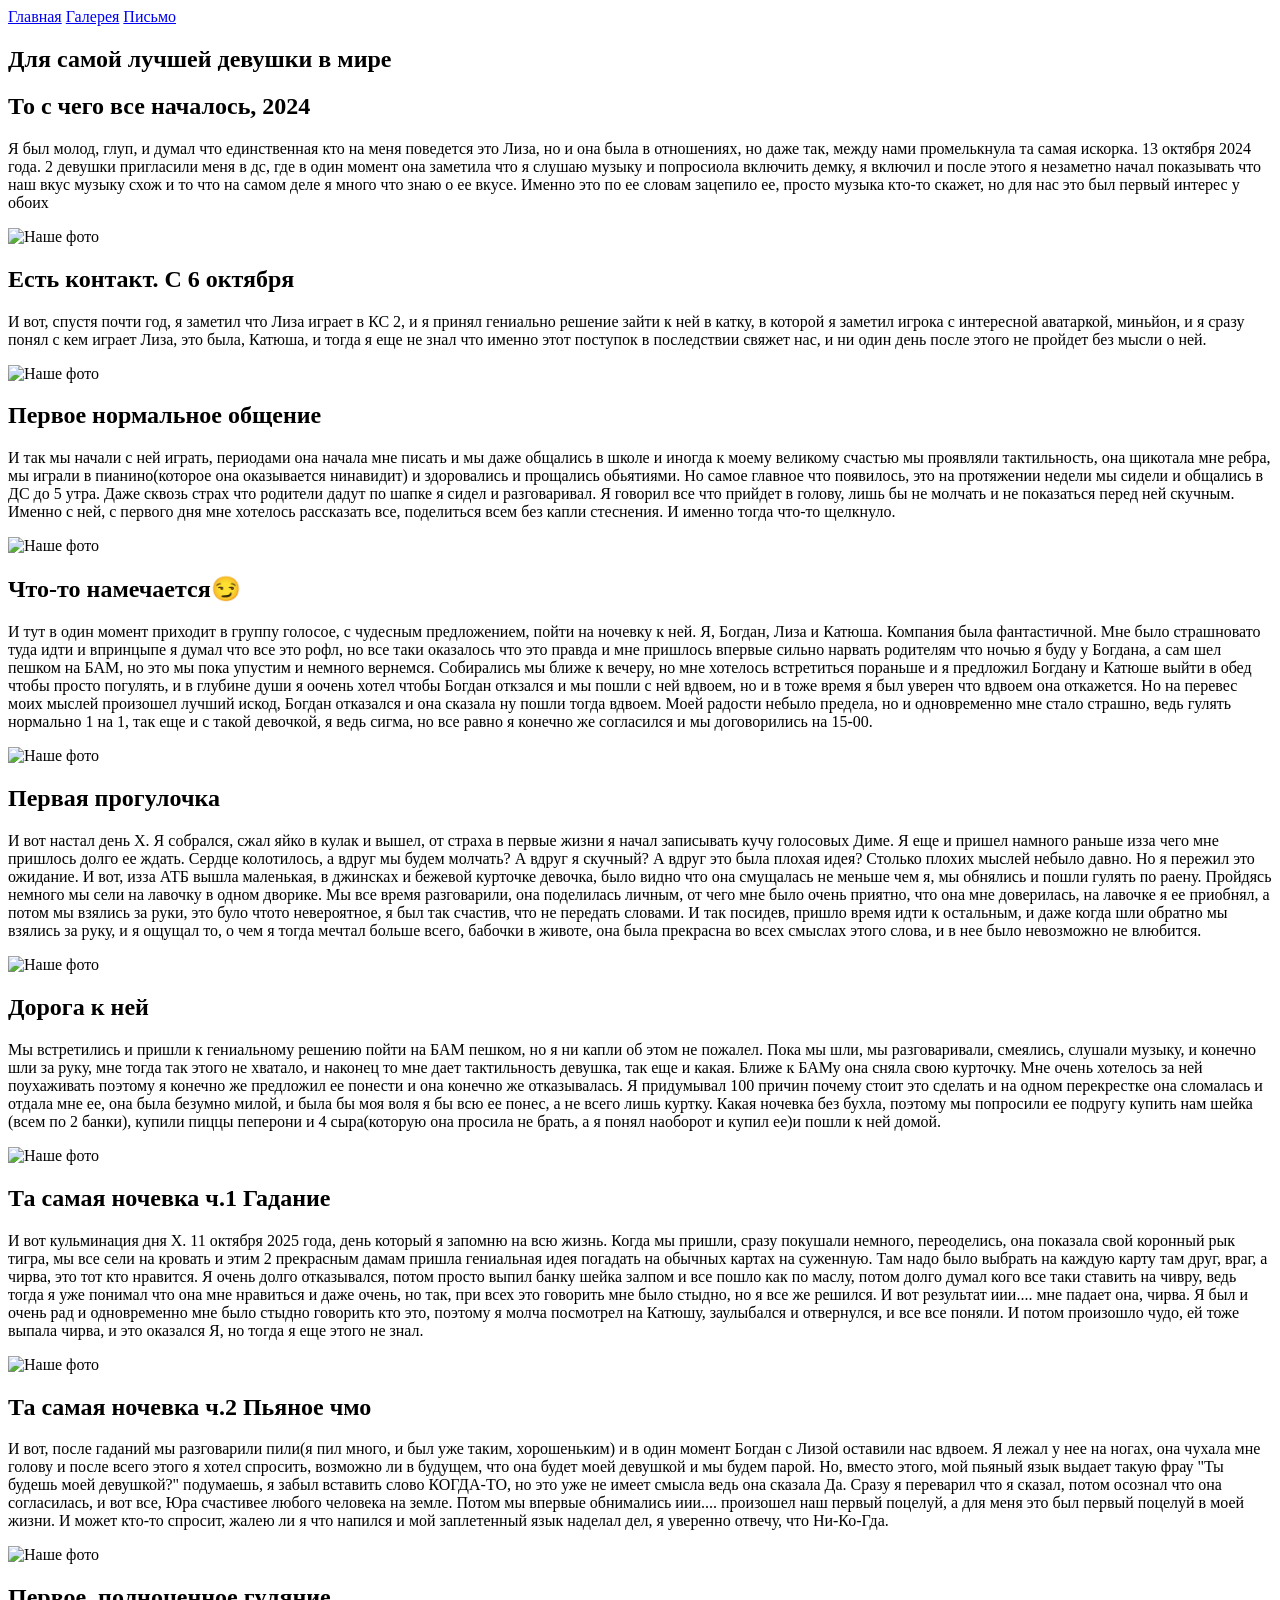
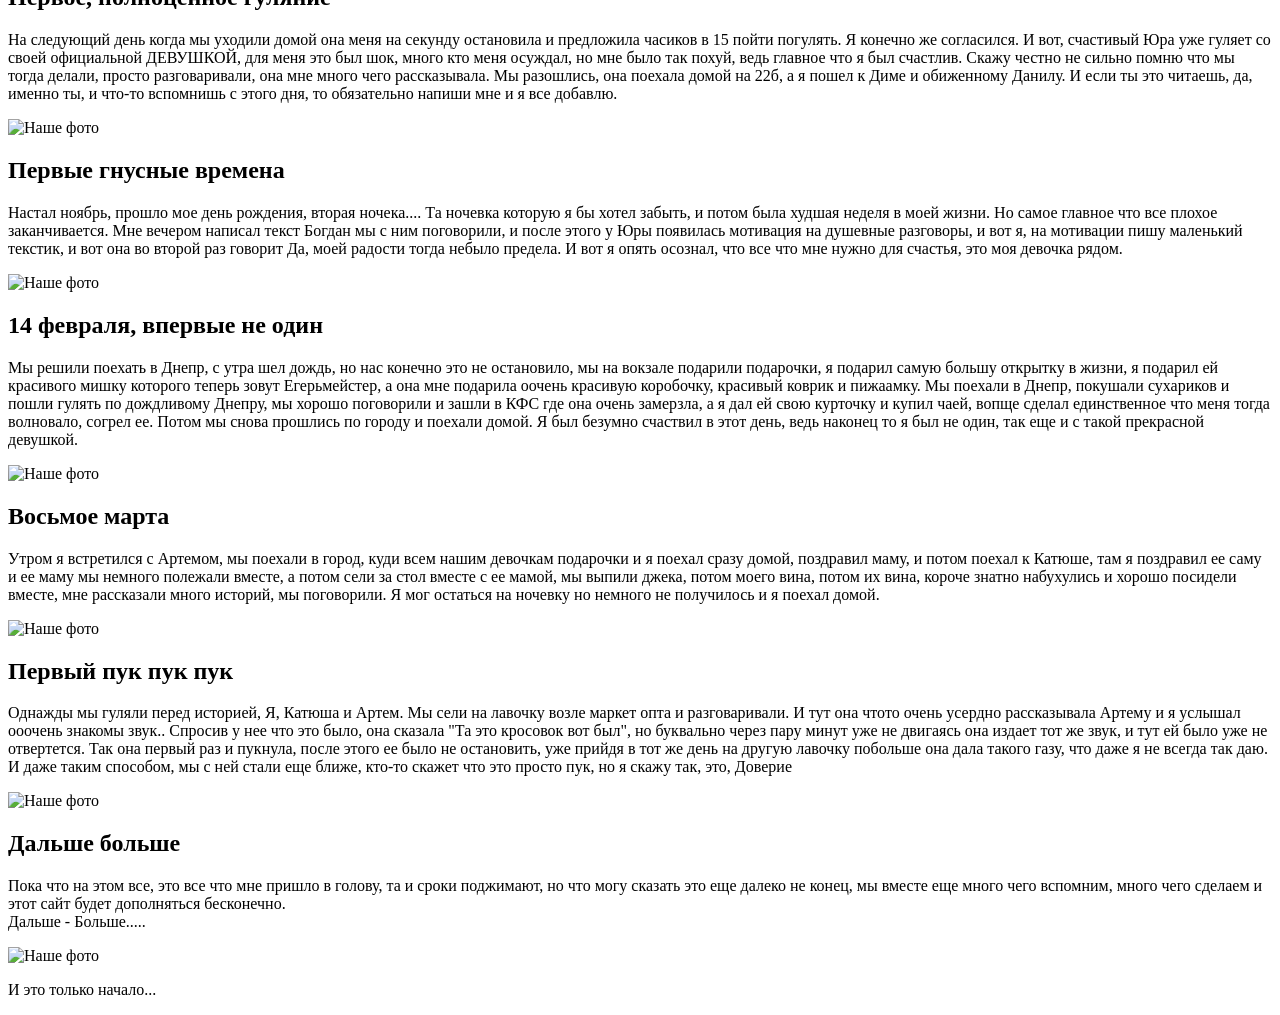
==== index.html @ ff8861ff "Add files via upload" ====
<!DOCTYPE html>
<html lang="ru">

<head>
	<meta charset="UTF-8">
	<meta name="viewport" content="width=device-width, initial-scale=1.0">
	<title>Наша История</title>
	<link rel="shortcut icon" href="img/favicon/Danila.png" type="image/x-icon">
	<link rel="stylesheet" href="css/style.css">
	<link rel="preconnect" href="https://fonts.googleapis.com">
	<link rel="preconnect" href="https://fonts.gstatic.com" crossorigin>
	<link
		href="https://fonts.googleapis.com/css2?family=Great+Vibes&family=Playfair+Display:ital,wght@0,400..900;1,400..900&display=swap"
		rel="stylesheet">
</head>

<body>

	<header class="header">
		<nav class="nav">
			<a href="index.html" class="nav__link active">Главная</a>
			<a href="gallery.html" class="nav__link">Галерея</a>
			<a href="paroll.html" class="nav__link">Письмо</a>
		</nav>
	</header>

	<section class="hero hidden">
		<h1 class="hero__title">Для самой лучшей девушки в мире</h1>
	</section>

	<section class="story">
		<div class="story__header-bg hidden" style="background-image: url('img/fon1.jpg');">
			<h2 class="story__title">То с чего все началось, 2024</h2>
		</div>

		<div class="story__content container">
			<div class="story__text hidden slide-left">
				<p>Я был молод, глуп, и думал что единственная кто на меня поведется это Лиза, но и она была в отношениях,
					но даже так, между нами промелькнула та самая искорка. 13 октября 2024 года. 2 девушки пригласили меня в
					дс, где в один момент она заметила что я слушаю музыку и попросиола включить демку, я включил и после
					этого я незаметно начал показывать что наш вкус музыку схож и то что на самом деле я много что знаю о ее
					вкусе. Именно это по ее словам зацепило ее, просто музыка кто-то скажет, но для нас это был первый
					интерес у обоих</p>
			</div>
			<div class="story__photo hidden slide-right">
				<img src="img/gallery/3.jpg" alt="Наше фото">
			</div>
		</div>
	</section>
	<section class="story">
		<div class="story__header-bg hidden" style="background-image: url('img/fon1.jpg');">
			<h2 class="story__title">Есть контакт. С 6 октября</h2>
		</div>
		<div class="story__content container">
			<div class="story__text hidden slide-left">
				<p>И вот, спустя почти год, я заметил что Лиза играет в КС 2, и я принял гениально решение зайти к ней в
					катку, в которой я заметил игрока с интересной аватаркой, миньйон, и я сразу понял с кем играет Лиза, это
					была, Катюша, и тогда я еще не знал что именно этот поступок в последствии свяжет нас, и ни один день
					после этого не пройдет без мысли о ней. </p>
			</div>
			<div class="story__photo hidden slide-right">
				<img src="img/gallery/4.jpg" alt="Наше фото">
			</div>
		</div>
	</section>
	<section class="story">
		<div class="story__header-bg hidden" style="background-image: url('img/fon1.jpg');">
			<h2 class="story__title">Первое нормальное общение</h2>
		</div>
		<div class="story__content container">
			<div class="story__text hidden slide-left">
				<p>И так мы начали с ней играть, периодами она начала мне писать и мы даже общались в школе и иногда к моему
					великому счастью мы проявляли тактильность, она щикотала мне ребра, мы играли в пианино(которое она
					оказывается нинавидит) и здоровались и прощались обьятиями. Но самое
					главное что появилось, это на протяжении недели мы сидели и общались в ДС до 5 утра. Даже сквозь страх
					что родители дадут по шапке я сидел и разговаривал. Я говорил все что прийдет в голову, лишь бы не
					молчать и не показаться перед ней скучным. Именно с ней, с первого дня мне хотелось рассказать все,
					поделиться всем без капли стеснения. И именно тогда что-то щелкнуло.</p>
			</div>
			<div class="story__photo hidden slide-right">
				<img src="img/gallery/5.jpg" alt="Наше фото">
			</div>
		</div>
	</section>
	<section class="story">
		<div class="story__header-bg hidden" style="background-image: url('img/fon1.jpg');">
			<h2 class="story__title">Что-то намечается😏</h2>
		</div>
		<div class="story__content container">
			<div class="story__text hidden slide-left">
				<p>И тут в один момент приходит в группу голосое, с чудесным предложением, пойти на ночевку к ней. Я,
					Богдан, Лиза и Катюша. Компания была фантастичной. Мне было страшновато туда идти и впринцыпе я думал что
					все это рофл, но все таки оказалось что это правда и мне пришлось впервые сильно нарвать родителям что
					ночью я буду у Богдана, а сам шел пешком на БАМ, но это мы пока упустим и немного вернемся. Собирались мы
					ближе к вечеру, но мне хотелось встретиться пораньше и я предложил Богдану и Катюше выйти в обед чтобы
					просто погулять, и в глубине души я оочень хотел чтобы Богдан откзался и мы пошли с ней вдвоем, но и в
					тоже время я был уверен что вдвоем она откажется. Но на перевес моих мыслей произошел лучший искод,
					Богдан отказался и она сказала ну пошли тогда вдвоем. Моей радости небыло предела, но и одновременно мне
					стало страшно, ведь гулять нормально 1 на 1, так еще и с такой девочкой, я ведь сигма, но все равно я
					конечно же согласился и мы договорились на 15-00.</p>
			</div>
			<div class="story__photo hidden slide-right">
				<img src="img/gallery/6.jpg" alt="Наше фото">
			</div>
		</div>
	</section>
	<section class="story">
		<div class="story__header-bg hidden" style="background-image: url('img/fon1.jpg');">
			<h2 class="story__title">Первая прогулочка</h2>
		</div>
		<div class="story__content container">
			<div class="story__text hidden slide-left">
				<p>И вот настал день Х. Я собрался, сжал яйко в кулак и вышел, от страха в первые жизни я начал записывать
					кучу голосовых Диме. Я еще и пришел намного раньше изза чего мне пришлось долго ее ждать. Сердце
					колотилось, а вдруг мы будем молчать? А вдруг я скучный? А вдруг это была плохая идея? Столько плохих
					мыслей небыло давно. Но я пережил это ожидание. И вот, изза АТБ вышла маленькая, в джинсках и бежевой
					курточке девочка, было видно что она смущалась не меньше чем я, мы обнялись и пошли гулять по раену.
					Пройдясь немного мы сели на лавочку в одном дворике. Мы все время разговарили, она поделилась личным, от
					чего мне было очень приятно, что она мне доверилась, на лавочке я ее приобнял, а потом мы взялись за
					руки, это було чтото невероятное, я был так счастив, что не передать словами. И так посидев, пришло время
					идти к остальным, и даже когда шли обратно мы взялись за руку, и я ощущал то, о чем я тогда мечтал больше
					всего, бабочки в животе, она была прекрасна во всех смыслах этого слова, и в нее было невозможно не
					влюбится.</p>
			</div>
			<div class="story__photo hidden slide-right">
				<img src="img/gallery/17.jpg" alt="Наше фото">
			</div>
		</div>
	</section>
	<section class="story">
		<div class="story__header-bg hidden" style="background-image: url('img/fon1.jpg');">
			<h2 class="story__title">Дорога к ней</h2>
		</div>
		<div class="story__content container">
			<div class="story__text hidden slide-left">
				<p>Мы встретились и пришли к гениальному решению пойти на БАМ пешком, но я ни капли об этом не пожалел. Пока
					мы шли, мы разговаривали, смеялись, слушали музыку, и конечно шли за руку, мне тогда так этого не
					хватало, и наконец то мне дает тактильность девушка, так еще и какая. Ближе к БАМу она сняла свою
					курточку. Мне очень хотелось за ней поухаживать поэтому я конечно же предложил ее понести и она конечно
					же отказывалась. Я придумывал 100 причин почему стоит это сделать и на одном перекрестке она сломалась и
					отдала мне ее, она была безумно милой, и была бы моя воля я бы всю ее понес, а не всего лишь куртку.
					Какая ночевка без бухла, поэтому мы попросили ее подругу купить нам шейка (всем по 2 банки), купили пиццы
					пеперони и 4 сыра(которую она просила не брать, а я понял наоборот и купил ее)и пошли к ней домой.
				</p>
			</div>
			<div class="story__photo hidden slide-right">
				<img src="img/gallery/17.jpg" alt="Наше фото">
			</div>
		</div>
	</section>
	<section class="story">
		<div class="story__header-bg hidden" style="background-image: url('img/fon1.jpg');">
			<h2 class="story__title">Та самая ночевка ч.1 Гадание</h2>
		</div>
		<div class="story__content container">
			<div class="story__text hidden slide-left">
				<p>И вот кульминация дня Х. 11 октября 2025 года, день который я запомню на всю жизнь. Когда мы пришли,
					сразу покушали немного, переоделись, она показала свой коронный рык тигра, мы все сели на кровать и этим
					2 прекрасным дамам пришла гениальная идея погадать на обычных картах на суженную. Там надо было выбрать
					на каждую карту там друг, враг, а чирва, это тот кто нравится. Я очень долго отказывался, потом просто
					выпил банку шейка залпом и все пошло как по маслу, потом долго
					думал кого все таки ставить на чивру, ведь тогда я уже понимал что она мне нравиться и даже очень, но
					так, при всех это говорить мне было стыдно, но я все же решился. И вот результат иии.... мне падает она,
					чирва. Я был и очень рад и одновременно мне было стыдно говорить кто это, поэтому я молча посмотрел на
					Катюшу, заулыбался и отвернулся, и все все поняли. И потом произошло чудо, ей тоже выпала чирва, и это
					оказался Я, но тогда я еще этого не знал.</p>
			</div>
			<div class="story__photo hidden slide-right">
				<img src="img/gallery/1.jpg" alt="Наше фото">
			</div>
		</div>
	</section>
	<section class="story">
		<div class="story__header-bg hidden" style="background-image: url('img/fon1.jpg');">
			<h2 class="story__title">Та самая ночевка ч.2 Пьяное чмо</h2>
		</div>
		<div class="story__content container">
			<div class="story__text hidden slide-left">
				<p>И вот, после гаданий мы разговарили пили(я пил много, и был уже таким, хорошеньким) и в один момент
					Богдан с Лизой оставили нас вдвоем. Я лежал у нее на ногах, она чухала мне голову и после всего этого я
					хотел спросить, возможно ли в будущем, что она будет моей девушкой и мы будем парой. Но, вместо этого,
					мой пьяный язык выдает такую фрау "Ты будешь моей девушкой?" подумаешь, я забыл вставить слово КОГДА-ТО,
					но это уже не имеет смысла ведь она сказала Да. Сразу я переварил что я сказал, потом осознал что она
					согласилась, и вот все, Юра счастивее любого человека на земле. Потом мы впервые обнимались иии....
					произошел наш первый поцелуй, а для меня это был первый поцелуй в моей жизни. И может кто-то спросит,
					жалею ли я что напился и мой заплетенный язык наделал дел, я уверенно отвечу, что Ни-Ко-Гда.</p>
			</div>
			<div class="story__photo hidden slide-right">
				<img src="img/gallery/7.jpg" alt="Наше фото">
			</div>
		</div>
	</section>
	<section class="story">
		<div class="story__header-bg hidden" style="background-image: url('img/fon1.jpg');">
			<h2 class="story__title">Первое, полноценное гуляние</h2>
		</div>
		<div class="story__content container">
			<div class="story__text hidden slide-left">
				<p>На следующий день когда мы уходили домой она меня на секунду остановила и предложила часиков в 15 пойти
					погулять. Я конечно же согласился. И вот, счастивый Юра уже гуляет со своей официальной ДЕВУШКОЙ, для
					меня это был шок, много кто меня осуждал, но мне было так похуй, ведь главное что я был счастлив. Скажу
					честно не сильно помню что мы тогда делали, просто разговаривали, она мне много чего рассказывала. Мы
					разошлись, она поехала домой на 22б, а я пошел к Диме и обиженному Данилу. И если ты это читаешь, да,
					именно ты, и что-то вспомнишь с этого дня, то обязательно напиши мне и я все добавлю.</p>
			</div>
			<div class="story__photo hidden slide-right">
				<img src="img/gallery/8.jpg" alt="Наше фото">
			</div>
		</div>
	</section>
	<section class="story">
		<div class="story__header-bg hidden" style="background-image: url('img/fon1.jpg');">
			<h2 class="story__title">Первые гнусные времена</h2>
		</div>
		<div class="story__content container">
			<div class="story__text hidden slide-left">
				<p>Настал ноябрь, прошло мое день рождения, вторая ночека.... Та ночевка которую я бы хотел забыть, и потом
					была худшая неделя в моей жизни. Но самое главное что все плохое заканчивается. Мне вечером написал текст
					Богдан мы с ним поговорили, и после этого у Юры появилась мотивация на душевные разговоры, и вот я, на
					мотивации пишу маленький текстик, и вот она во второй раз говорит Да, моей радости тогда небыло предела.
					И вот я опять осознал, что все что мне нужно для счастья, это моя девочка рядом.</p>
			</div>
			<div class="story__photo hidden slide-right">
				<img src="img/gallery/10.jpg" alt="Наше фото">
			</div>
		</div>
	</section>
	<section class="story">
		<div class="story__header-bg hidden" style="background-image: url('img/fon1.jpg');">
			<h2 class="story__title">14 февраля, впервые не один</h2>
		</div>
		<div class="story__content container">
			<div class="story__text hidden slide-left">
				<p>Мы решили поехать в Днепр, с утра шел дождь, но нас конечно это не остановило, мы на вокзале подарили
					подарочки, я подарил самую большу открытку в жизни, я подарил ей красивого мишку которого теперь зовут
					Егерьмейстер, а она мне подарила оочень красивую коробочку, красивый коврик и пижаамку. Мы поехали в
					Днепр, покушали сухариков и пошли гулять по дождливому Днепру, мы хорошо поговорили и зашли в КФС где она
					очень замерзла, а я дал ей свою курточку и купил чаей, вопще сделал единственное что меня тогда
					волновало, согрел ее. Потом мы снова прошлись по городу и поехали домой. Я был безумно счаствил в этот
					день, ведь наконец то я был не один, так еще и с такой прекрасной девушкой.</p>
			</div>
			<div class="story__photo hidden slide-right">
				<img src="img/gallery/9.jpg" alt="Наше фото">
			</div>
		</div>
	</section>
	<section class="story">
		<div class="story__header-bg hidden" style="background-image: url('img/fon1.jpg');">
			<h2 class="story__title">Восьмое марта</h2>
		</div>
		<div class="story__content container">
			<div class="story__text hidden slide-left">
				<p>Утром я встретился с Артемом, мы поехали в город, куди всем нашим девочкам подарочки и я поехал сразу
					домой, поздравил маму, и потом поехал к Катюше, там я поздравил ее саму и ее маму мы немного полежали
					вместе, а потом сели за стол вместе с ее мамой, мы выпили джека, потом моего вина, потом их вина, короче
					знатно набухулись и хорошо посидели вместе, мне рассказали много историй, мы поговорили. Я мог остаться
					на ночевку но немного не получилось и я поехал домой.</p>
			</div>
			<div class="story__photo hidden slide-right">
				<img src="img/gallery/12.jpg" alt="Наше фото">
			</div>
		</div>
	</section>
	<section class="story">
		<div class="story__header-bg hidden" style="background-image: url('img/fon1.jpg');">
			<h2 class="story__title">Первый пук пук пук</h2>
		</div>
		<div class="story__content container">
			<div class="story__text hidden slide-left">
				<p>Однажды мы гуляли перед историей, Я, Катюша и Артем. Мы сели на лавочку возле маркет опта и
					разговаривали. И тут она чтото очень усердно рассказывала Артему и я услышал ооочень знакомы звук..
					Спросив у нее что это было, она сказала "Та это кросовок вот был", но буквально через пару минут уже не
					двигаясь она издает тот же звук, и тут ей было уже не отвертется. Так она первый раз и пукнула, после
					этого ее было не остановить, уже прийдя в тот же день на другую лавочку побольше она дала такого газу,
					что даже я не всегда так даю. И даже таким способом, мы с ней стали еще ближе, кто-то скажет что это
					просто пук, но я скажу так, это, Доверие</p>
			</div>
			<div class="story__photo hidden slide-right">
				<img src="img/gallery/17.jpg" alt="Наше фото">
			</div>
		</div>
	</section>
	<section class="story">
		<div class="story__header-bg hidden" style="background-image: url('img/fon1.jpg');">
			<h2 class="story__title">Дальше больше</h2>
		</div>
		<div class="story__content container">
			<div class="story__text hidden slide-left">
				<p>Пока что на этом все, это все что мне пришло в голову, та и сроки поджимают, но что могу сказать это еще
					далеко не конец, мы вместе еще много чего вспомним, много чего сделаем и этот сайт будет дополняться
					бесконечно.<br>
					Дальше - Больше.....
				</p>
			</div>
			<div class="story__photo hidden slide-right">
				<img src="img/gallery/11.jpg" alt="Наше фото">
			</div>
		</div>
	</section>
	<footer class="footer hidden">
		<p>И это только начало...</p>
	</footer>
	<script src="script.js"></script>
</body>

</html>
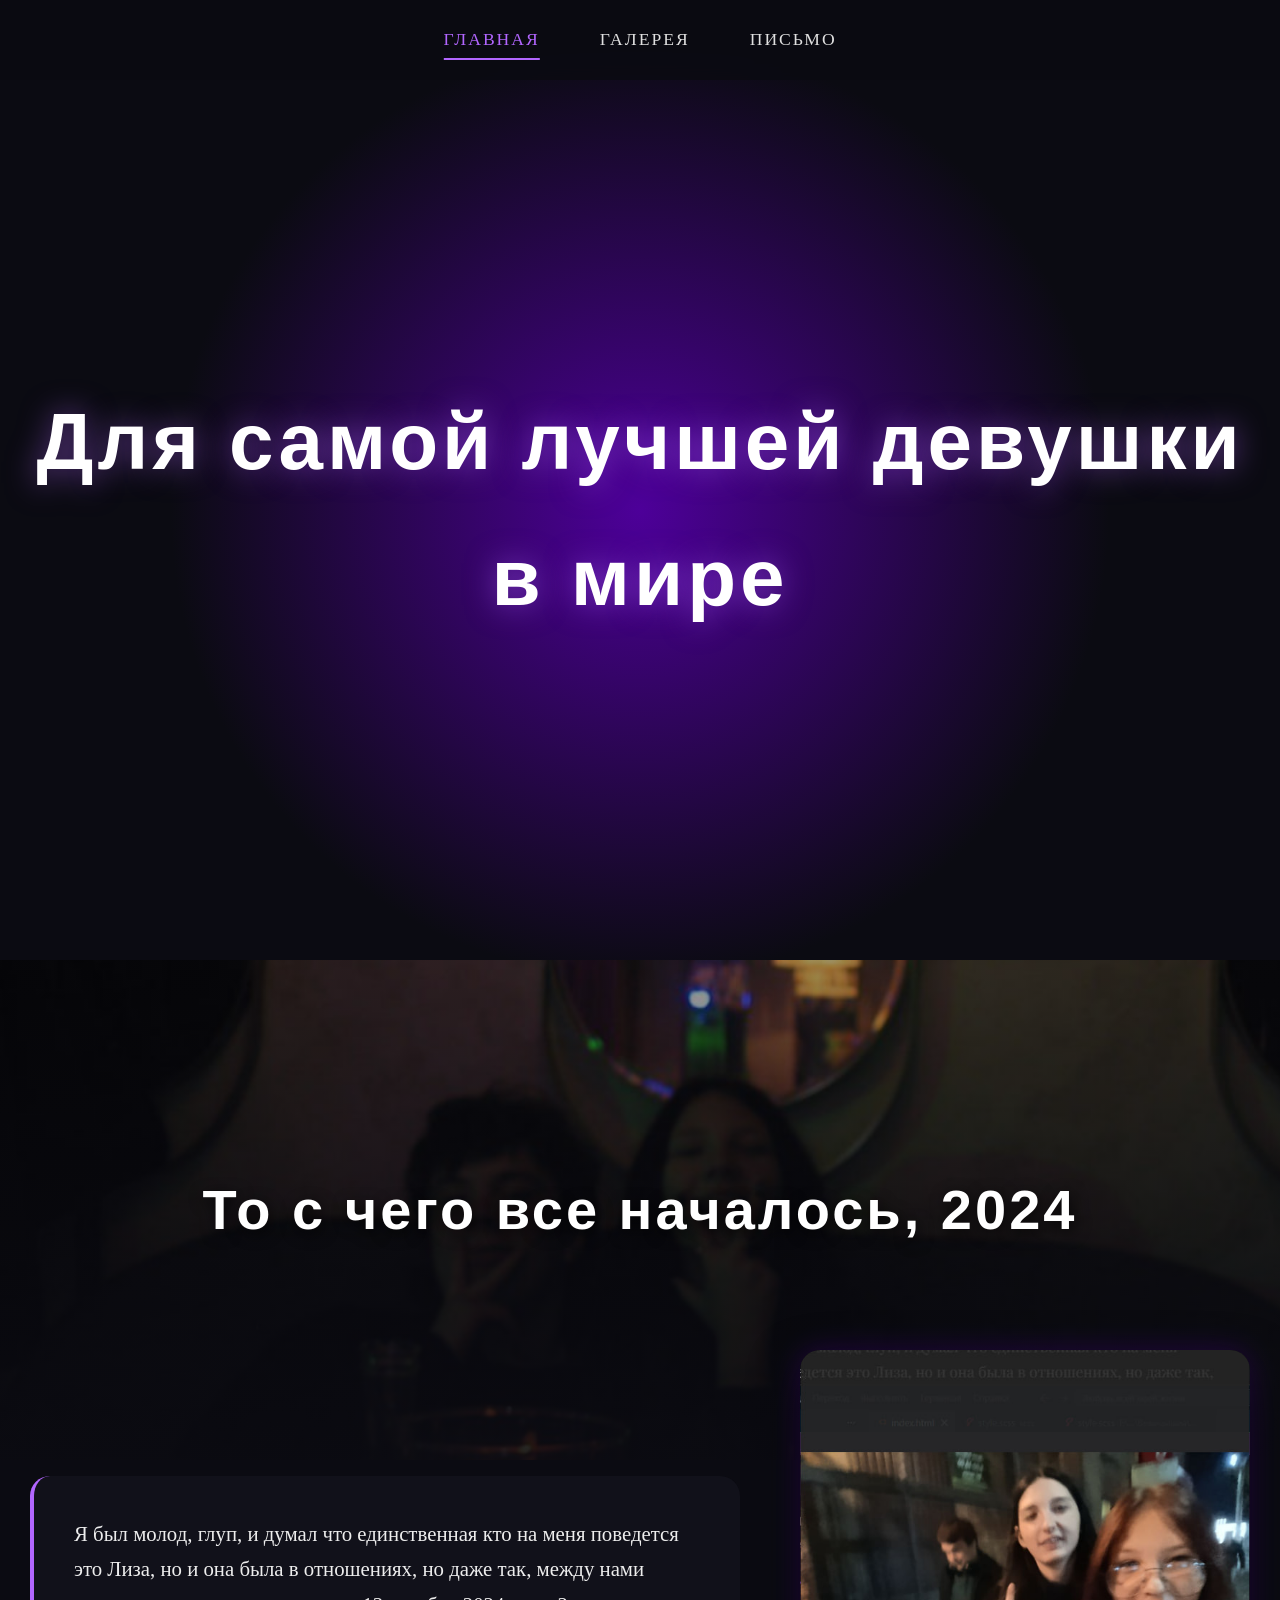
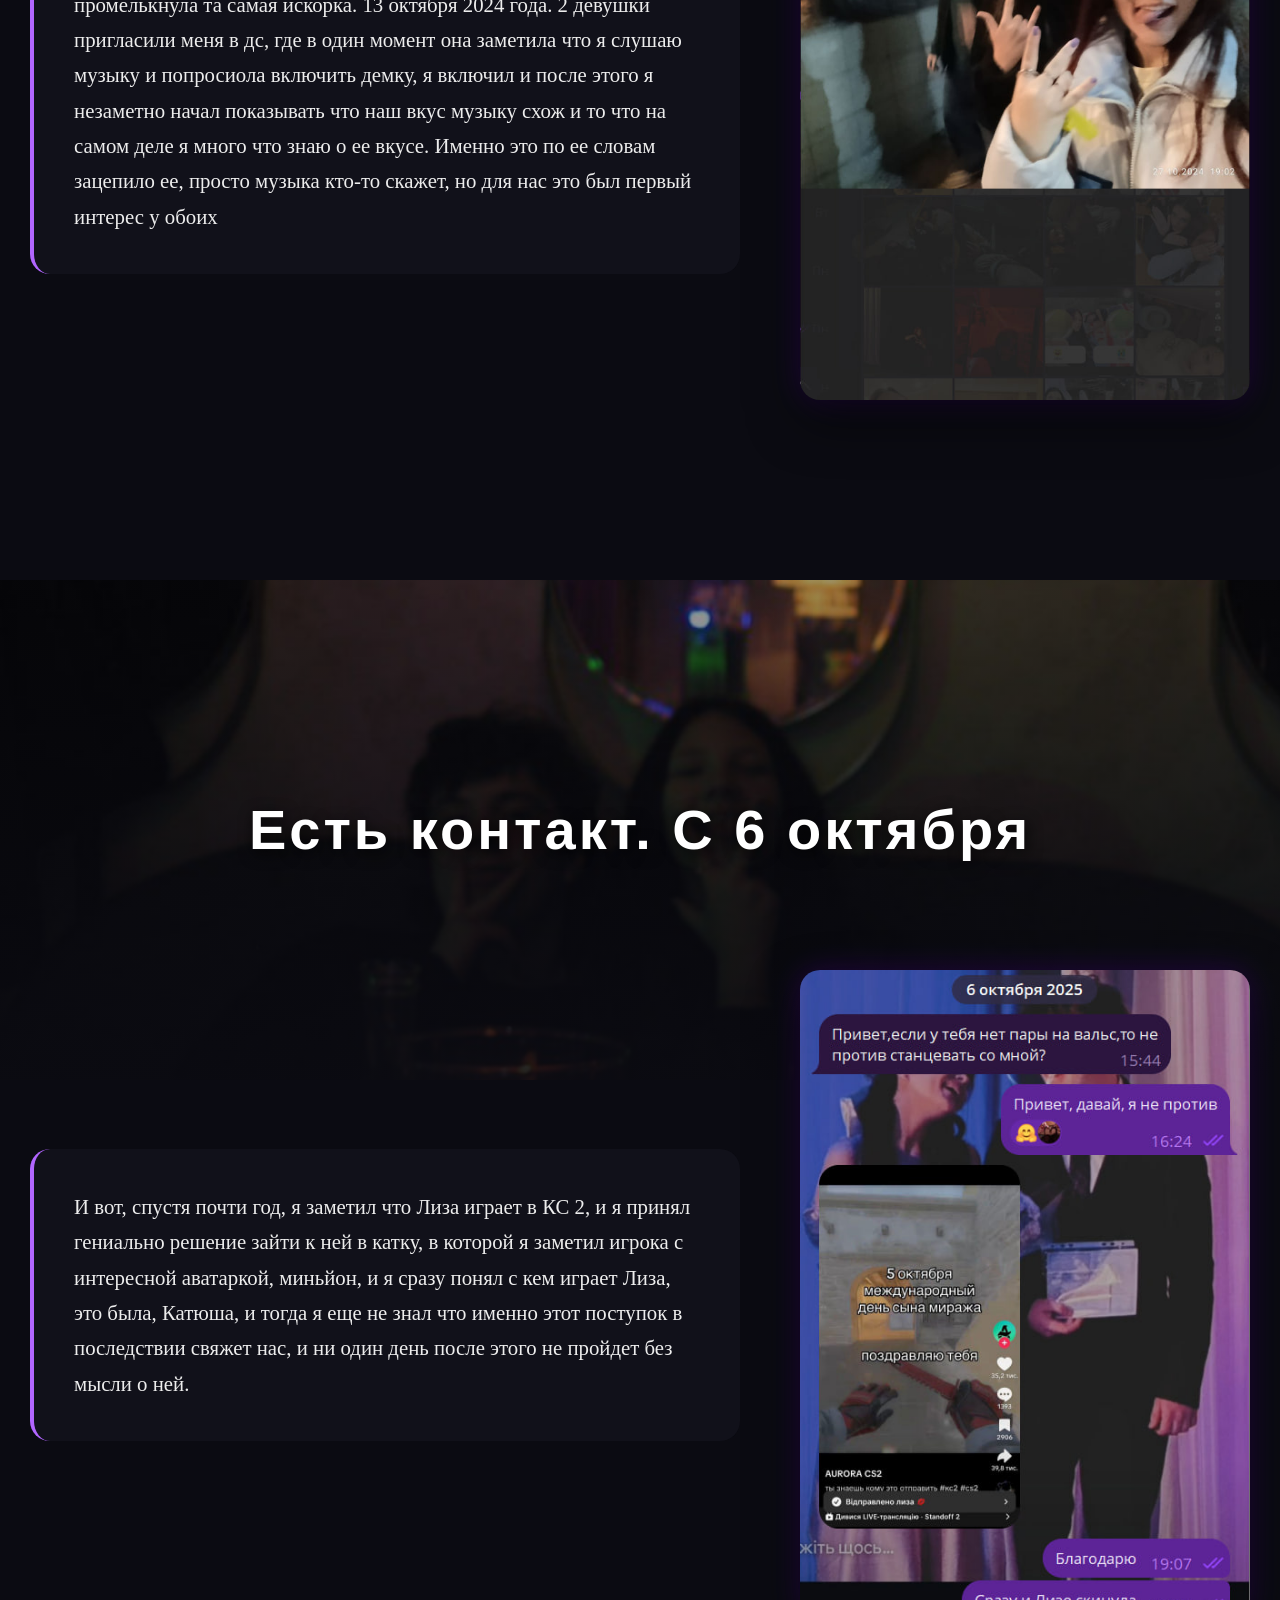
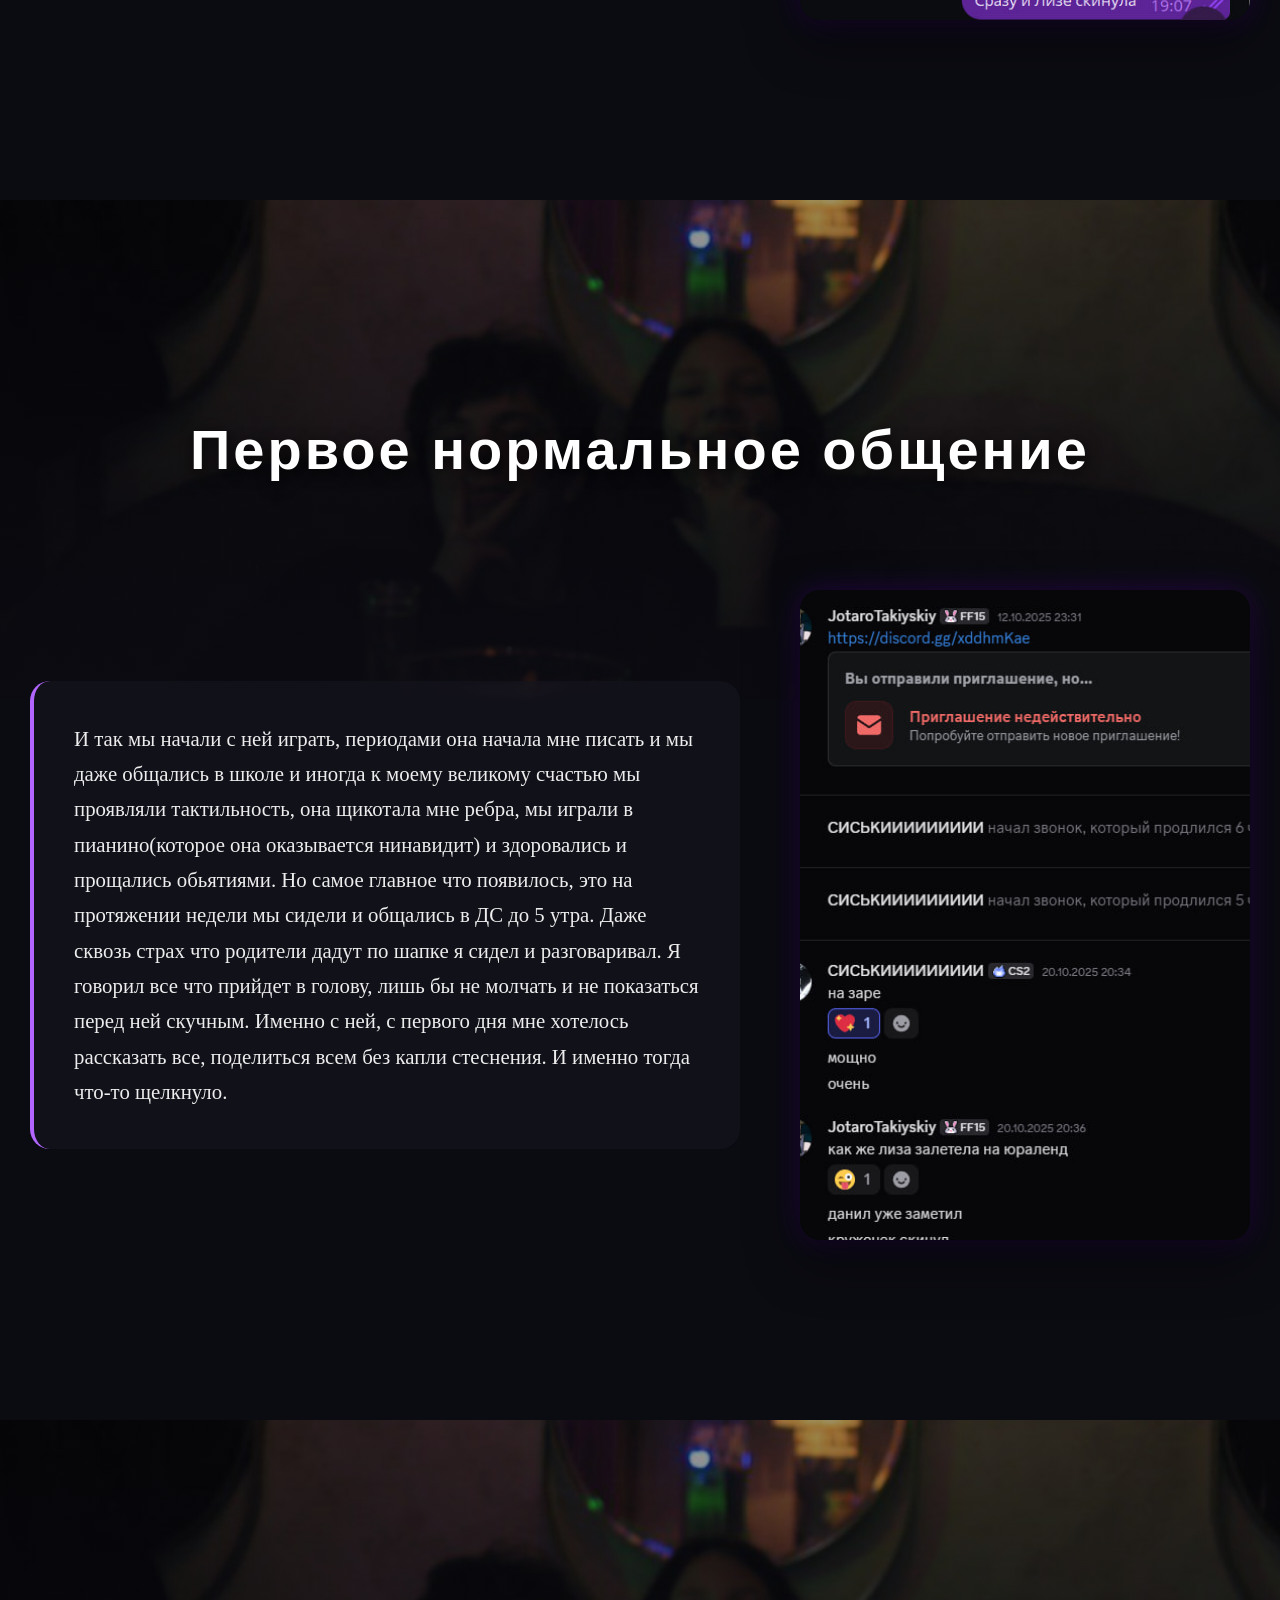
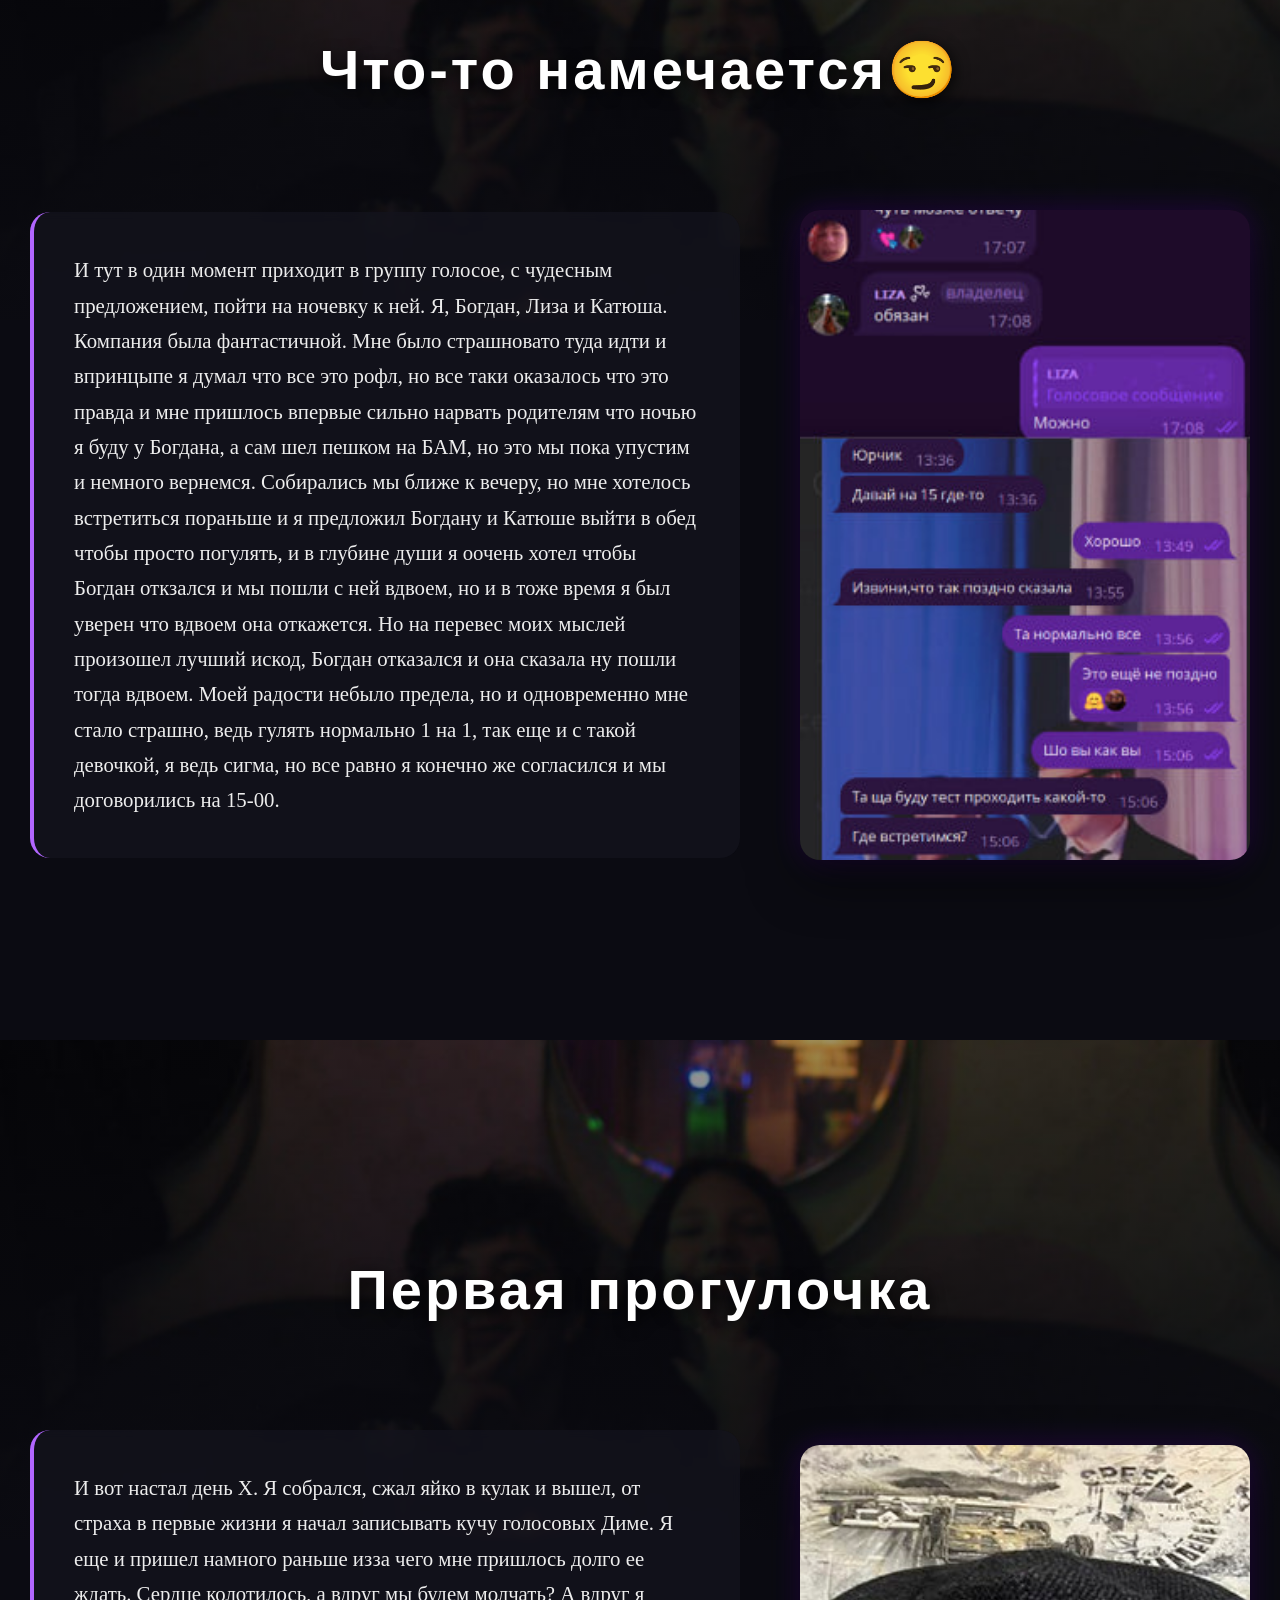
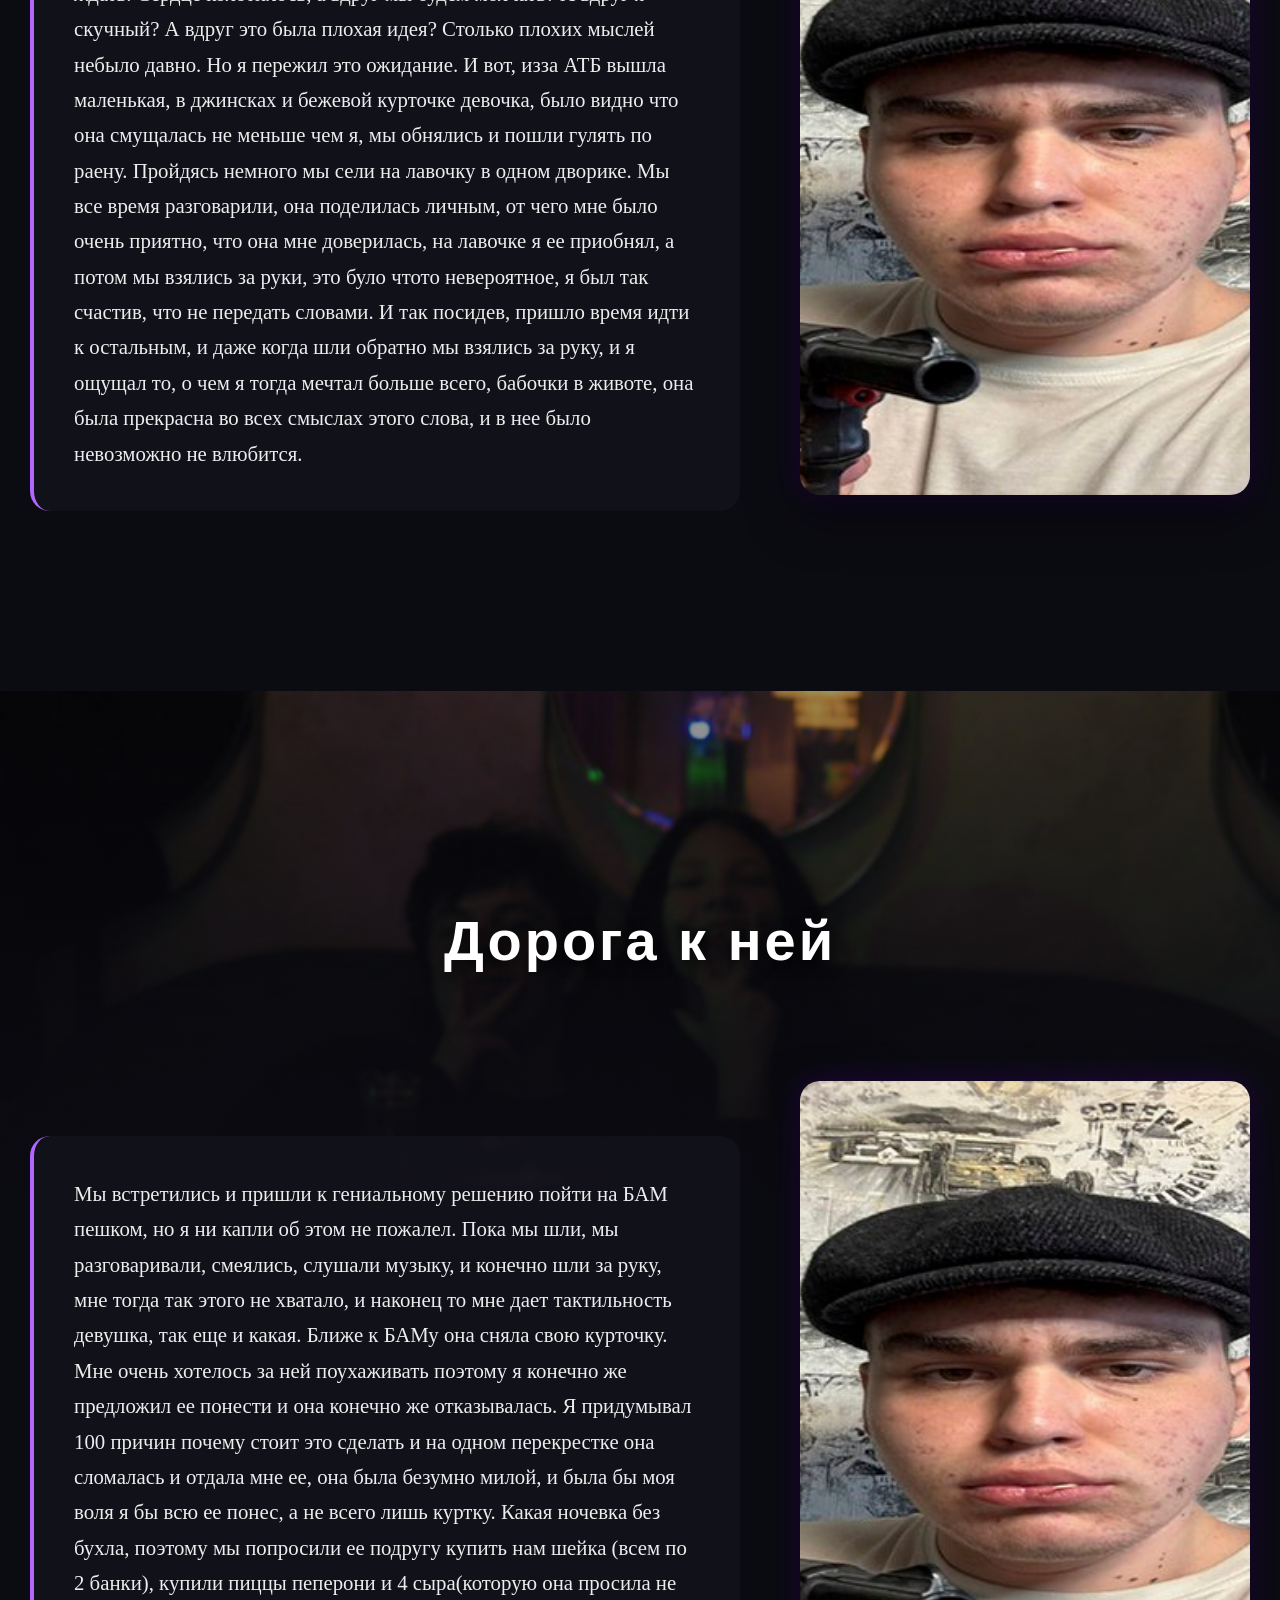
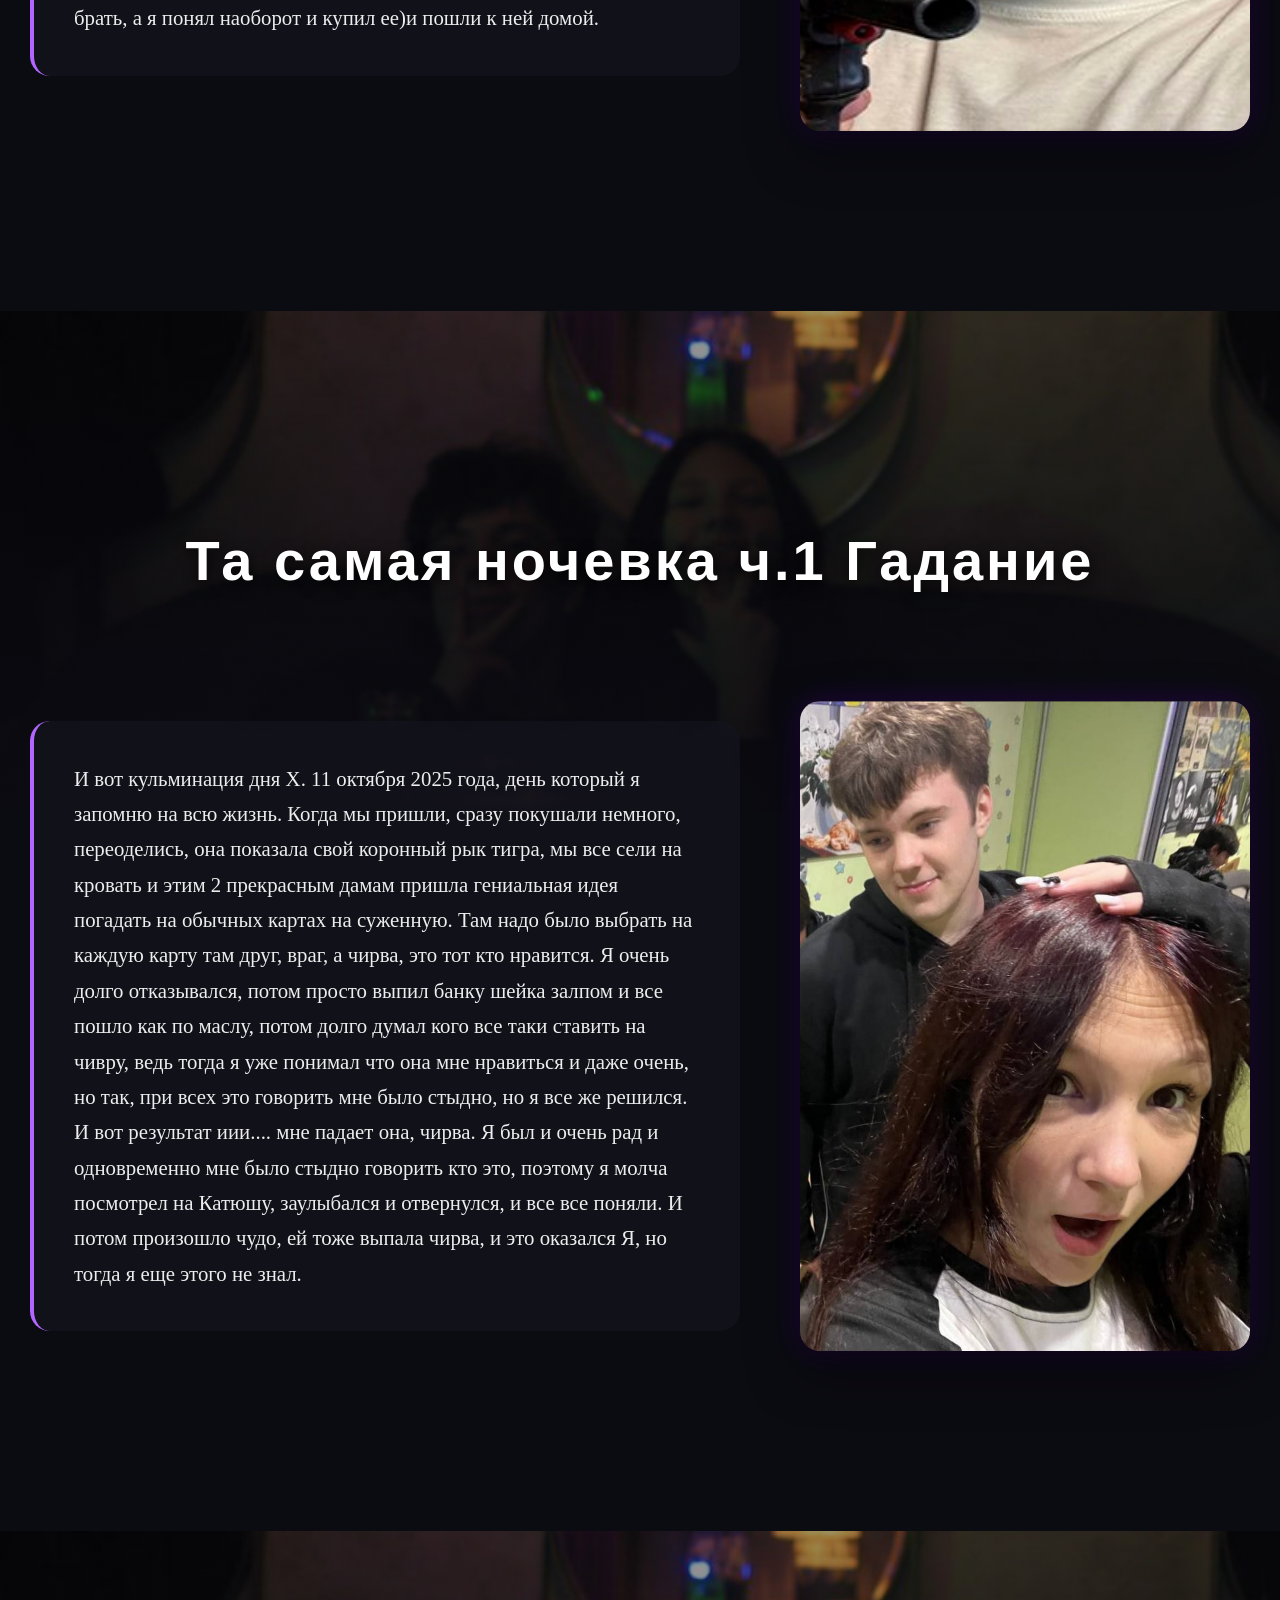
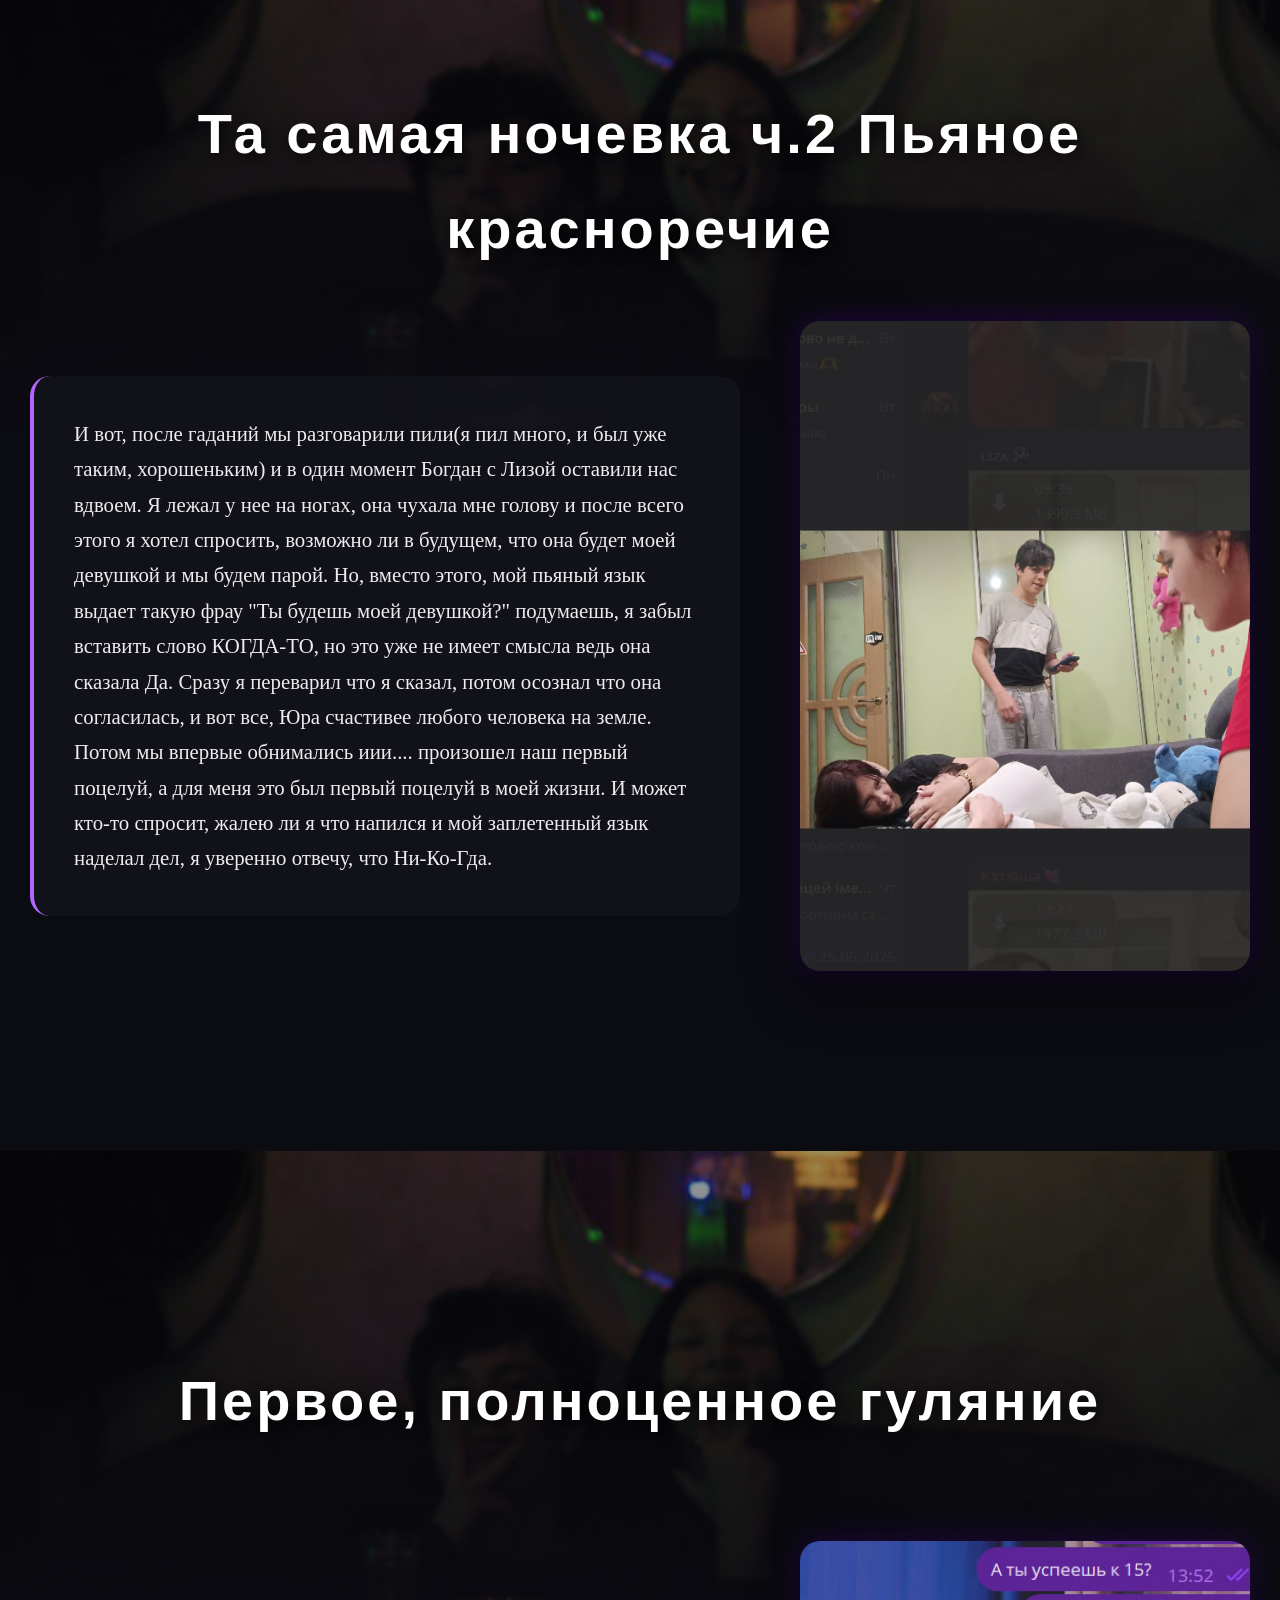
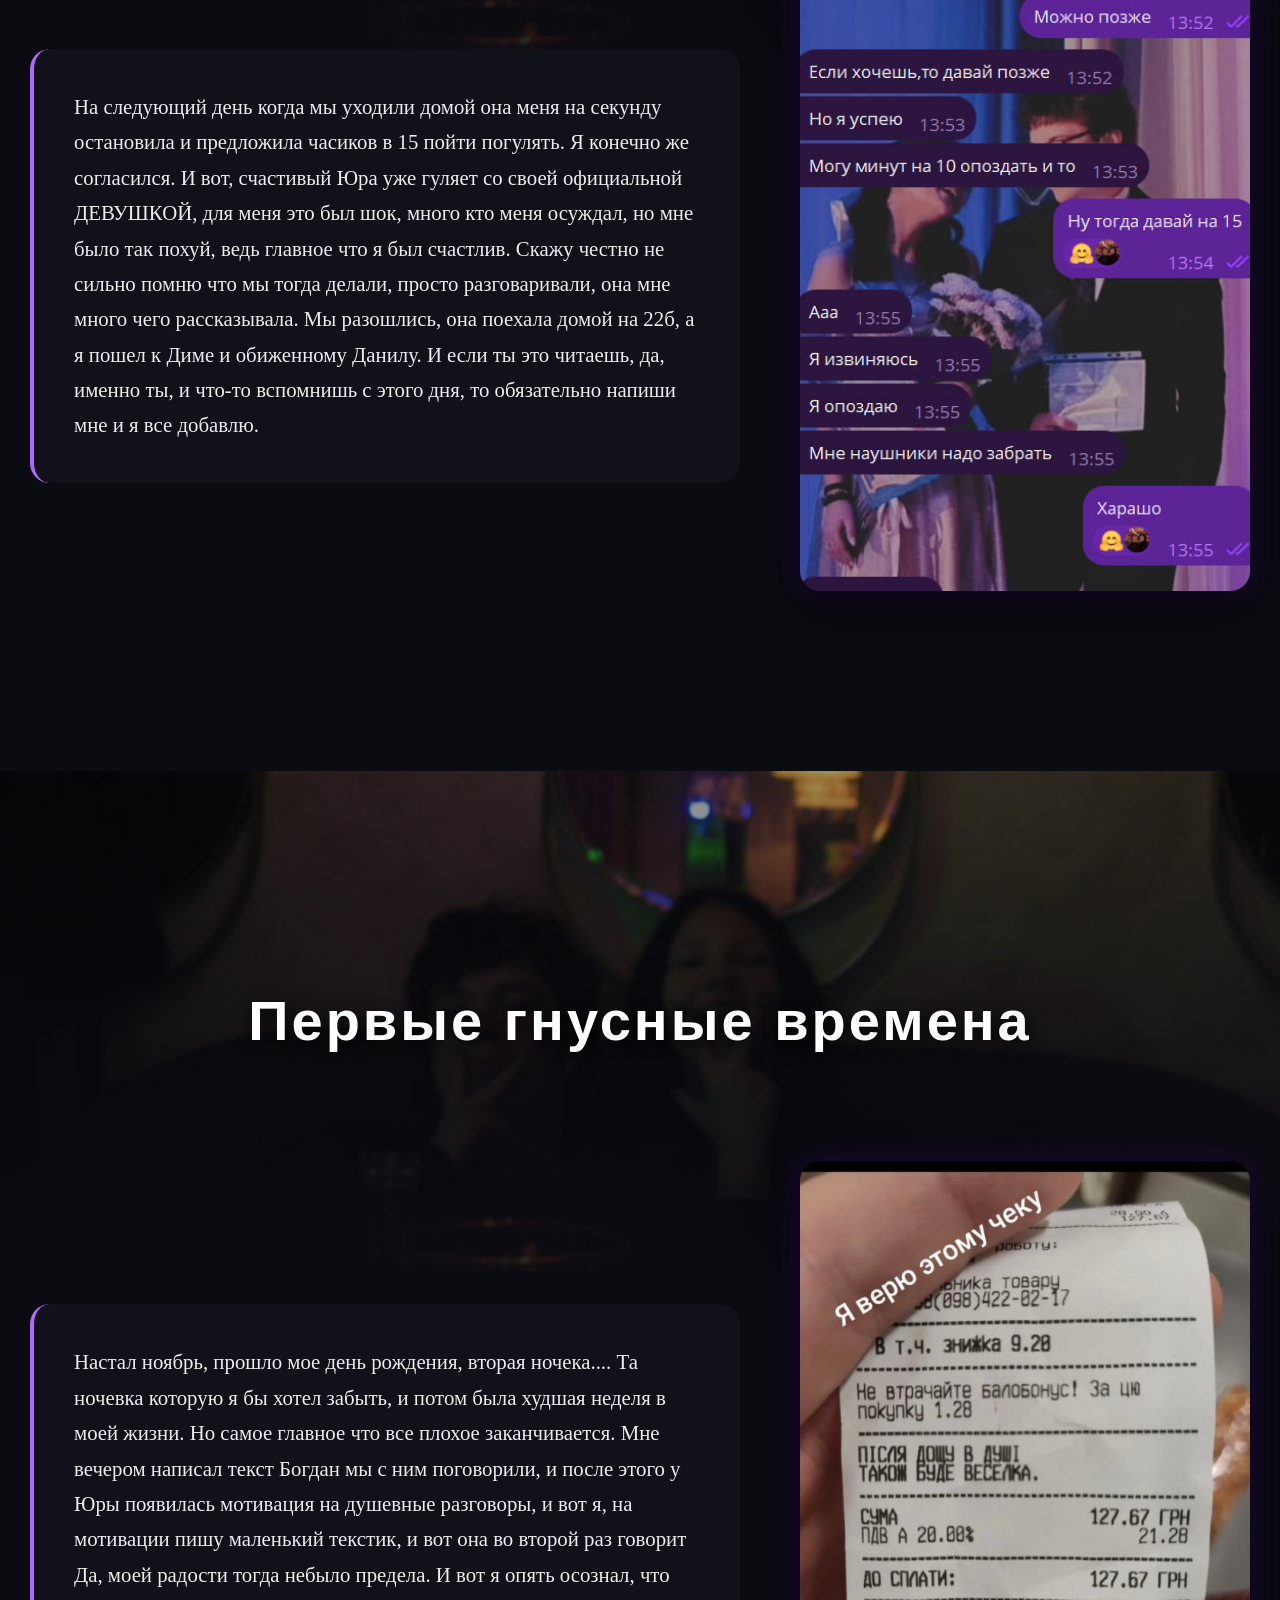
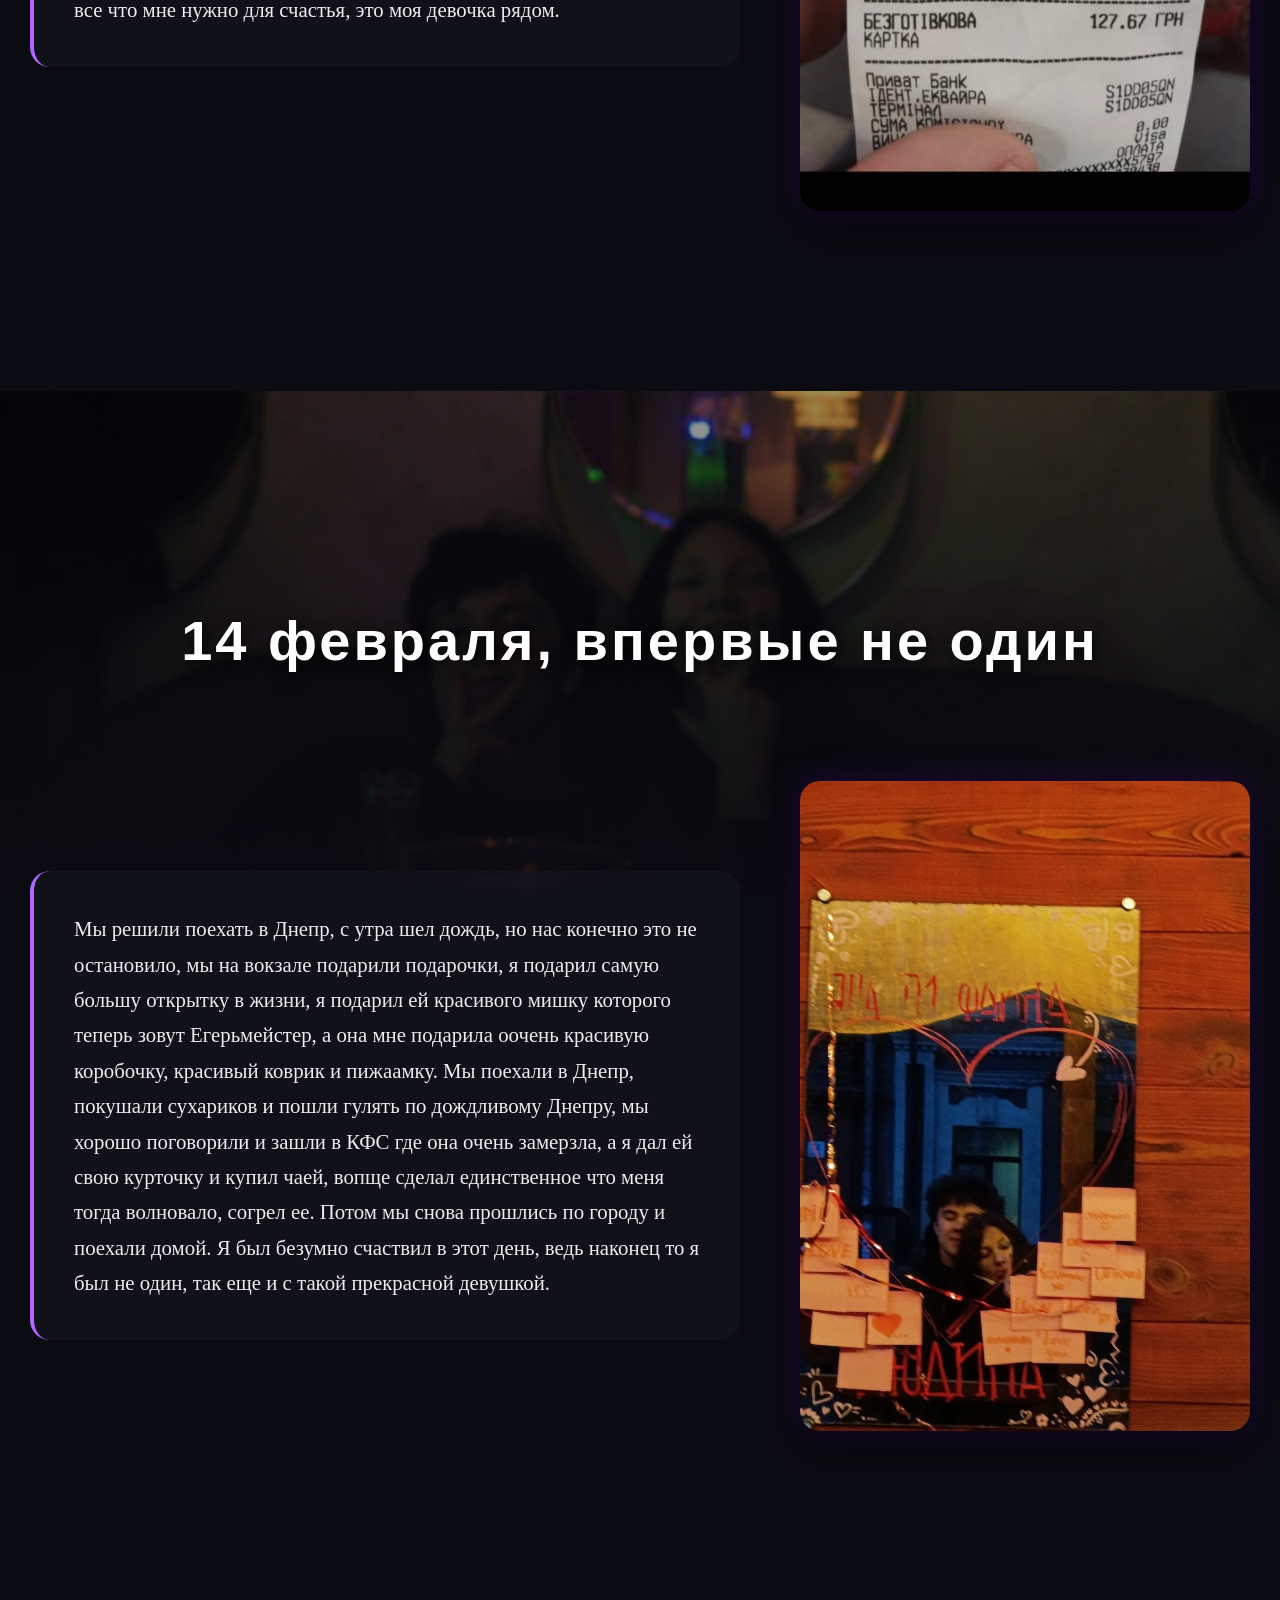
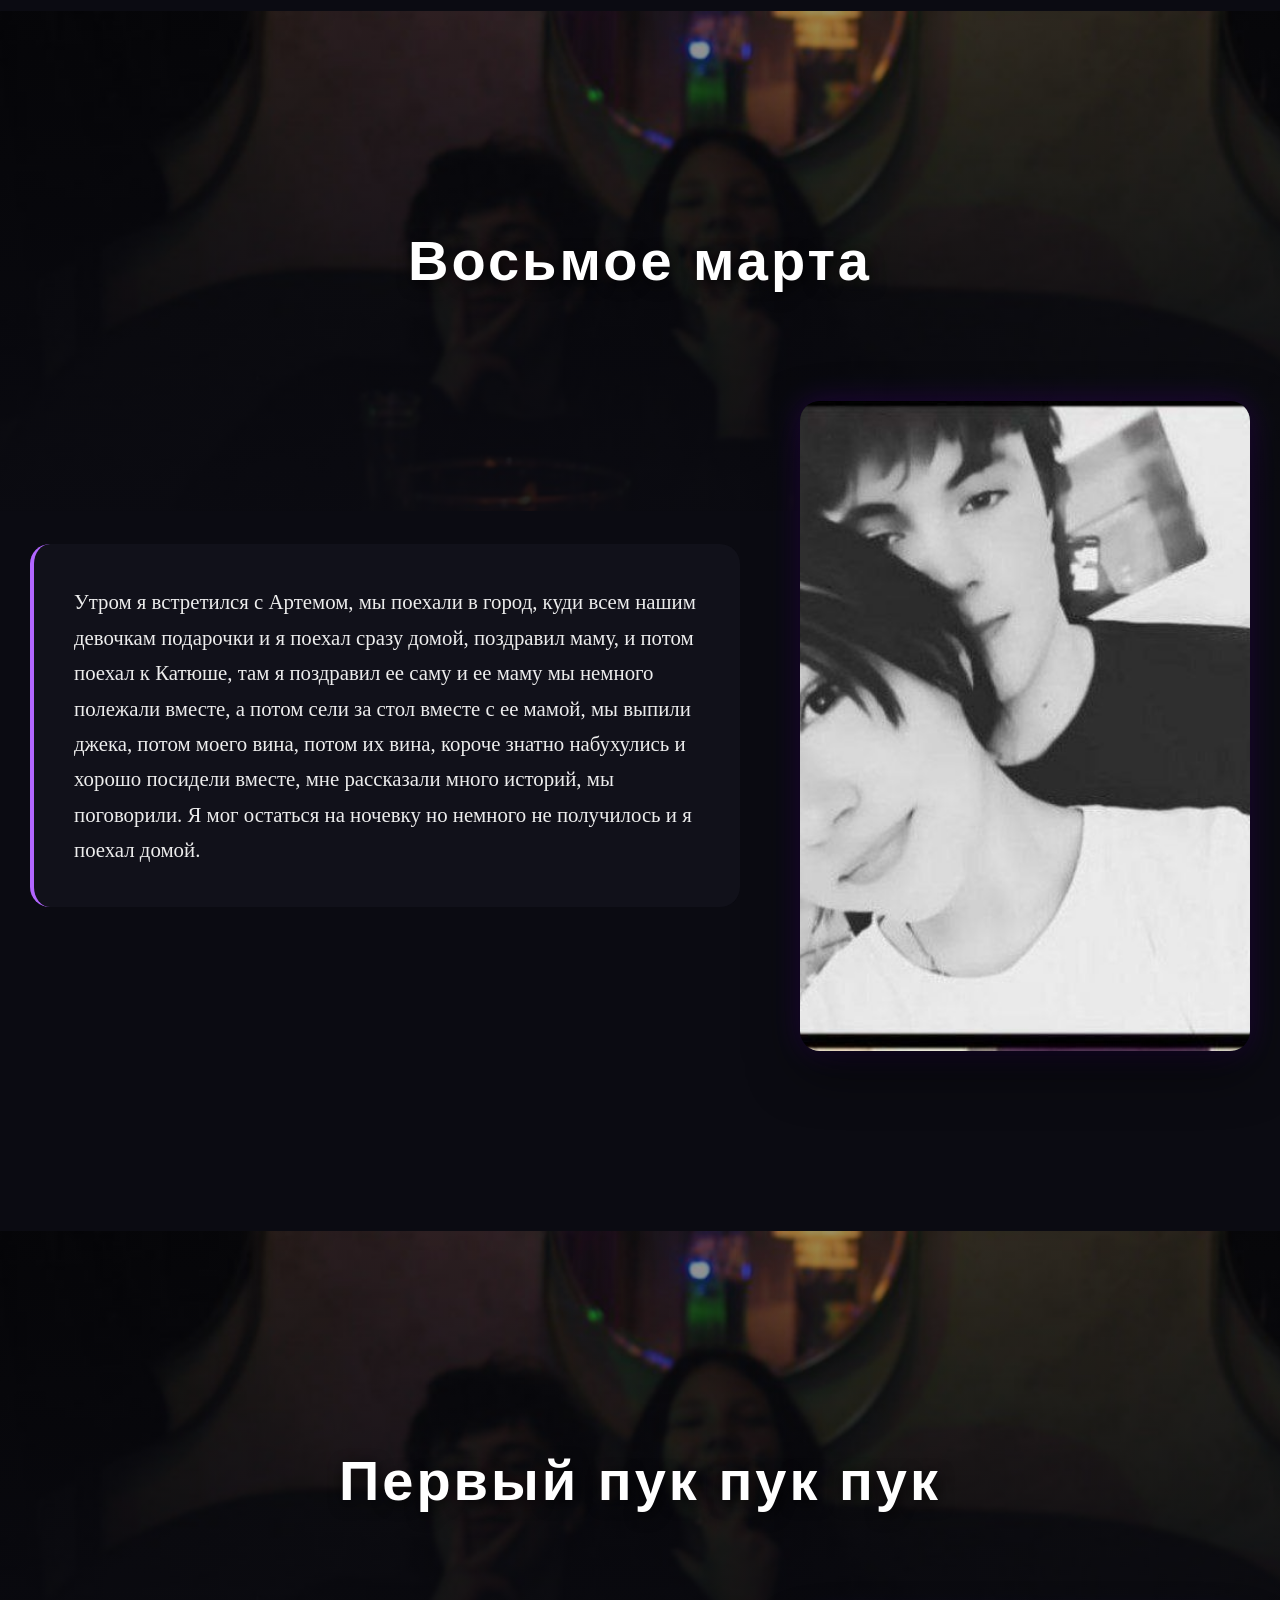
==== commit fdf6cbcc: "Update index.html" ====
--- a/index.html
+++ b/index.html
@@ -172,7 +172,7 @@
 	</section>
 	<section class="story">
 		<div class="story__header-bg hidden" style="background-image: url('img/fon1.jpg');">
-			<h2 class="story__title">Та самая ночевка ч.2 Пьяное чмо</h2>
+			<h2 class="story__title">Та самая ночевка ч.2 Пьяное красноречие</h2>
 		</div>
 		<div class="story__content container">
 			<div class="story__text hidden slide-left">
@@ -303,4 +303,4 @@
 	<script src="script.js"></script>
 </body>
 
-</html>+</html>
--- a/css/style.css
+++ b/css/style.css
@@ -0,0 +1,461 @@
+@charset "UTF-8";
+* {
+  margin: 0;
+  padding: 0;
+  box-sizing: border-box;
+}
+
+body {
+  background-color: #0b0b12;
+  color: #e0e0e0;
+  font-family: "Playfair Display", serif;
+  line-height: 1.7;
+  overflow-x: hidden;
+}
+
+h1, h2, h3 {
+  font-family: "Great Vibes", sans-serif;
+}
+
+.container {
+  max-width: 1300px;
+  margin: 0 auto;
+  padding: 0 30px;
+}
+
+.header {
+  position: fixed;
+  top: 0;
+  left: 0;
+  width: 100%;
+  padding: 25px 0;
+  background: rgba(11, 11, 18, 0.85);
+  backdrop-filter: blur(10px);
+  z-index: 100;
+}
+.header .nav {
+  display: flex;
+  justify-content: center;
+  gap: 60px;
+}
+.header .nav__link {
+  color: #e0e0e0;
+  text-decoration: none;
+  font-size: 1.1rem;
+  text-transform: uppercase;
+  letter-spacing: 2px;
+  transition: color 0.3s ease;
+  position: relative;
+}
+.header .nav__link:hover, .header .nav__link.active {
+  color: #b266ff;
+}
+.header .nav__link::after {
+  content: "";
+  position: absolute;
+  bottom: -5px;
+  left: 50%;
+  width: 0;
+  height: 2px;
+  background-color: #b266ff;
+  transition: all 0.3s ease;
+  transform: translateX(-50%);
+}
+.header .nav__link:hover::after, .header .nav__link.active::after {
+  width: 100%;
+}
+
+.hero {
+  height: 100vh;
+  display: flex;
+  align-items: center;
+  justify-content: center;
+  text-align: center;
+  padding: 0 20px;
+  background: radial-gradient(circle at center, #4d0099 0%, #0b0b12 60%);
+}
+.hero__title {
+  font-size: 5rem;
+  color: #fff;
+  letter-spacing: 4px;
+  text-shadow: 0 0 30px rgba(178, 102, 255, 0.5);
+}
+
+.story {
+  margin-bottom: 120px;
+}
+.story__header-bg {
+  height: 500px;
+  background-size: cover;
+  background-position: center;
+  background-attachment: fixed;
+  display: flex;
+  align-items: center;
+  justify-content: center;
+  position: relative;
+}
+.story__header-bg::before {
+  content: "";
+  position: absolute;
+  top: 0;
+  left: 0;
+  width: 100%;
+  height: 100%;
+  background: linear-gradient(to bottom, rgba(11, 11, 18, 0.4), rgba(11, 11, 18, 0.9));
+}
+.story__title {
+  position: relative;
+  z-index: 2;
+  font-size: 3.5rem;
+  color: #fff;
+  text-align: center;
+  letter-spacing: 3px;
+  text-shadow: 2px 4px 15px rgba(0, 0, 0, 0.8);
+}
+.story__content {
+  display: flex;
+  align-items: center;
+  gap: 60px;
+  margin-top: -50px;
+  position: relative;
+  z-index: 5;
+}
+.story__text {
+  flex: 1;
+  font-size: 1.3rem;
+  color: rgb(236.75, 236.75, 236.75);
+  padding: 40px;
+  background: rgba(20, 20, 30, 0.7);
+  border-radius: 20px;
+  border-left: 4px solid #b266ff;
+  backdrop-filter: blur(5px);
+}
+.story__photo {
+  flex: 0 0 450px;
+  height: 650px;
+  border-radius: 20px;
+  overflow: hidden;
+  box-shadow: 0 20px 50px rgba(0, 0, 0, 0.5), 0 0 30px rgba(77, 0, 153, 0.4);
+}
+.story__photo img {
+  width: 100%;
+  height: 100%;
+  -o-object-fit: cover;
+     object-fit: cover;
+  transition: transform 0.6s ease;
+}
+.story__photo img:hover {
+  transform: scale(1.05);
+}
+
+.hidden {
+  opacity: 0;
+  transition: opacity 1s ease-out, transform 1s cubic-bezier(0.2, 0.8, 0.2, 1);
+}
+
+.slide-left {
+  transform: translateX(-80px);
+}
+
+.slide-right {
+  transform: translateX(80px);
+}
+
+.hidden:not(.slide-left):not(.slide-right) {
+  transform: translateY(60px);
+}
+
+.show {
+  opacity: 1;
+  transform: translate(0, 0);
+}
+
+.gallery-hero {
+  padding-top: 150px;
+  padding-bottom: 50px;
+  text-align: center;
+}
+.gallery-hero .gallery-subtitle {
+  font-size: 1.5rem;
+  color: #b266ff;
+  margin-top: 20px;
+  font-style: italic;
+  opacity: 0.8;
+}
+
+.gallery {
+  padding-bottom: 100px;
+}
+.gallery__grid {
+  display: grid;
+  grid-template-columns: repeat(auto-fill, minmax(350px, 1fr));
+  gap: 30px;
+  padding: 20px 0;
+}
+.gallery__item {
+  transition-delay: 0.2s;
+}
+.gallery__card {
+  position: relative;
+  height: 500px;
+  border-radius: 20px;
+  overflow: hidden;
+  background-color: rgb(20.6724137931, 20.6724137931, 33.8275862069);
+  box-shadow: 0 10px 30px rgba(0, 0, 0, 0.5);
+  cursor: pointer;
+  transition: all 0.5s cubic-bezier(0.175, 0.885, 0.32, 1.275);
+}
+.gallery__card img {
+  width: 100%;
+  height: 100%;
+  -o-object-fit: cover;
+     object-fit: cover;
+  transition: transform 0.8s ease;
+}
+.gallery__card:hover {
+  transform: translateY(-15px);
+  box-shadow: 0 20px 40px rgba(77, 0, 153, 0.6);
+}
+.gallery__card:hover img {
+  transform: scale(1.1);
+}
+.gallery__card:hover .gallery__caption {
+  opacity: 1;
+  transform: translateY(0);
+}
+.gallery__caption {
+  position: absolute;
+  bottom: 0;
+  left: 0;
+  width: 100%;
+  padding: 30px 20px;
+  background: linear-gradient(to top, rgba(11, 11, 18, 0.9), transparent);
+  color: #fff;
+  font-size: 1.1rem;
+  text-align: center;
+  opacity: 0;
+  transform: translateY(20px);
+  transition: all 0.4s ease;
+  pointer-events: none;
+}
+
+.footer {
+  text-align: center;
+  padding: 60px 0;
+  font-family: "Great Vibes", sans-serif;
+  font-size: 2rem;
+  color: rgba(224, 224, 224, 0.3);
+}
+
+.hidden {
+  opacity: 0;
+  transform: translateY(50px);
+  transition: all 1s ease-out;
+}
+
+.show {
+  opacity: 1;
+  transform: translateY(0);
+}
+
+.letter-hero {
+  padding-top: 160px;
+  padding-bottom: 80px;
+  text-align: center;
+}
+.letter-hero .letter-subtitle {
+  font-size: 1.3rem;
+  color: rgb(88.3793103448, 88.3793103448, 144.6206896552);
+  margin-top: 25px;
+  font-style: italic;
+  position: relative;
+  z-index: 10;
+}
+
+.letter-container {
+  padding-bottom: 120px;
+  display: flex;
+  justify-content: center;
+  position: relative;
+  z-index: 5;
+}
+
+.letter__paper {
+  max-width: 800px;
+  width: 100%;
+  background: linear-gradient(145deg, rgba(25, 20, 35, 0.8) 0%, rgba(15, 12, 25, 0.9) 100%);
+  padding: 60px 80px;
+  border-radius: 30px;
+  box-shadow: 0 30px 70px rgba(0, 0, 0, 0.6), inset 0 0 20px rgba(178, 102, 255, 0.05);
+  border: 1px solid rgba(178, 102, 255, 0.1);
+  backdrop-filter: blur(8px);
+  position: relative;
+}
+@media (max-width: 768px) {
+  .letter__paper {
+    padding: 40px 30px;
+  }
+}
+.letter__heart {
+  font-size: 2rem;
+  text-align: center;
+  margin-bottom: 40px;
+  color: #b266ff;
+  text-shadow: 0 0 15px #b266ff;
+}
+.letter__paragraph {
+  font-size: 1.35rem;
+  line-height: 1.8;
+  color: #f0f0f5;
+  margin-bottom: 35px;
+  text-align: justify;
+  text-indent: 30px;
+}
+.letter__paragraph::first-letter {
+  color: #b266ff;
+  font-size: 1.5rem;
+  font-weight: bold;
+}
+.letter__signature {
+  margin-top: 60px;
+  text-align: right;
+  font-size: 1.3rem;
+  color: rgba(224, 224, 224, 0.7);
+  font-style: italic;
+}
+.letter__signature .name {
+  font-family: "Твой Шрифт Для Заголовков", sans-serif;
+  font-size: 2rem;
+  color: #b266ff;
+  margin-top: 5px;
+  text-shadow: 0 0 10px rgba(178, 102, 255, 0.3);
+}
+
+.letter__paragraph.hidden, .letter__signature.hidden {
+  opacity: 0;
+  transform: translateY(30px);
+  transition: opacity 1.2s ease-out, transform 1.2s ease-out;
+}
+.letter__paragraph.show, .letter__signature.show {
+  opacity: 1;
+  transform: translateY(0);
+}
+
+.secret-section {
+  height: 100vh;
+  display: flex;
+  align-items: center;
+  justify-content: center;
+  padding: 0 20px;
+  background: radial-gradient(circle at center, rgba(77, 0, 153, 0.2) 0%, #0b0b12 60%);
+}
+
+.secret-box {
+  max-width: 500px;
+  width: 100%;
+  background: linear-gradient(145deg, rgba(25, 20, 35, 0.8) 0%, rgba(15, 12, 25, 0.9) 100%);
+  padding: 60px 40px;
+  border-radius: 30px;
+  text-align: center;
+  box-shadow: 0 20px 60px rgba(0, 0, 0, 0.6), inset 0 0 20px rgba(178, 102, 255, 0.05);
+  border: 1px solid rgba(178, 102, 255, 0.2);
+  backdrop-filter: blur(10px);
+}
+
+.secret-icon {
+  font-size: 3rem;
+  margin-bottom: 20px;
+  text-shadow: 0 0 20px rgba(178, 102, 255, 0.5);
+}
+
+.secret-title {
+  font-family: "Твой Шрифт Для Заголовков", sans-serif;
+  font-size: 2.5rem;
+  color: #fff;
+  margin-bottom: 15px;
+}
+
+.secret-desc {
+  font-size: 1.1rem;
+  color: rgba(224, 224, 224, 0.8);
+  margin-bottom: 30px;
+  line-height: 1.6;
+}
+
+.secret-form {
+  display: flex;
+  flex-direction: column;
+  gap: 20px;
+}
+.secret-form input {
+  width: 100%;
+  padding: 18px 25px;
+  border-radius: 15px;
+  background: rgba(0, 0, 0, 0.4);
+  border: 2px solid rgba(178, 102, 255, 0.3);
+  color: #fff;
+  font-family: "Твой Шрифт Для Текста", serif;
+  font-size: 1.2rem;
+  text-align: center;
+  outline: none;
+  transition: all 0.3s ease;
+}
+.secret-form input::-moz-placeholder {
+  color: rgba(224, 224, 224, 0.4);
+}
+.secret-form input::placeholder {
+  color: rgba(224, 224, 224, 0.4);
+}
+.secret-form input:focus {
+  border-color: #b266ff;
+  box-shadow: 0 0 20px rgba(178, 102, 255, 0.4);
+}
+.secret-form button {
+  padding: 18px 25px;
+  border-radius: 15px;
+  background: #b266ff;
+  color: #fff;
+  font-family: "Твой Шрифт Для Заголовков", sans-serif;
+  font-size: 1.2rem;
+  text-transform: uppercase;
+  letter-spacing: 1px;
+  border: none;
+  cursor: pointer;
+  transition: all 0.3s ease;
+  box-shadow: 0 5px 15px rgba(178, 102, 255, 0.3);
+}
+.secret-form button:hover {
+  background: rgb(203.6666666667, 153, 255);
+  transform: translateY(-3px);
+  box-shadow: 0 10px 25px rgba(178, 102, 255, 0.5);
+}
+.secret-form button:active {
+  transform: translateY(0);
+}
+
+.secret-error {
+  color: #ff4d4d;
+  margin-top: 20px;
+  font-size: 1.1rem;
+  opacity: 0;
+  transition: opacity 0.3s ease;
+}
+.secret-error.show-error {
+  opacity: 1;
+}
+
+@keyframes shake-error {
+  0%, 100% {
+    transform: translateX(0);
+  }
+  20%, 60% {
+    transform: translateX(-10px);
+  }
+  40%, 80% {
+    transform: translateX(10px);
+  }
+}
+.shake {
+  animation: shake-error 0.5s ease-in-out;
+  border-color: #ff4d4d !important;
+}
